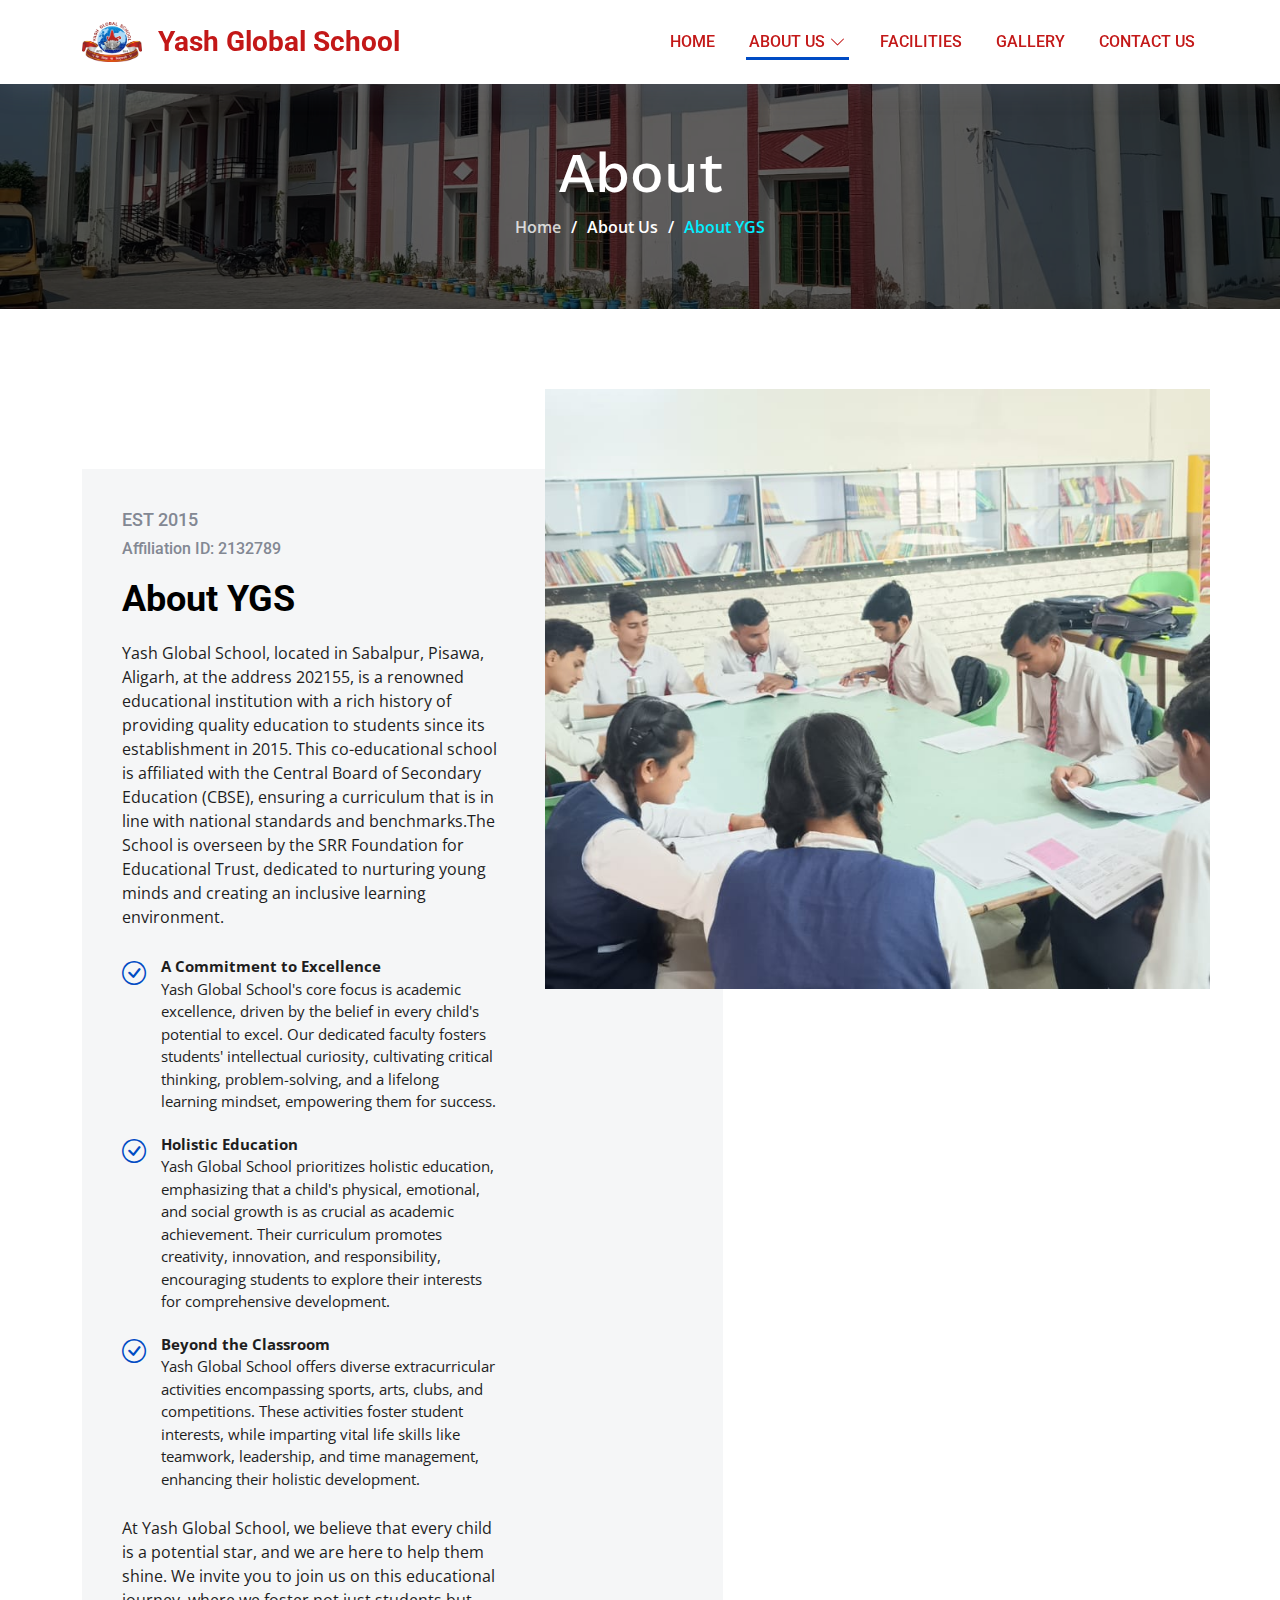
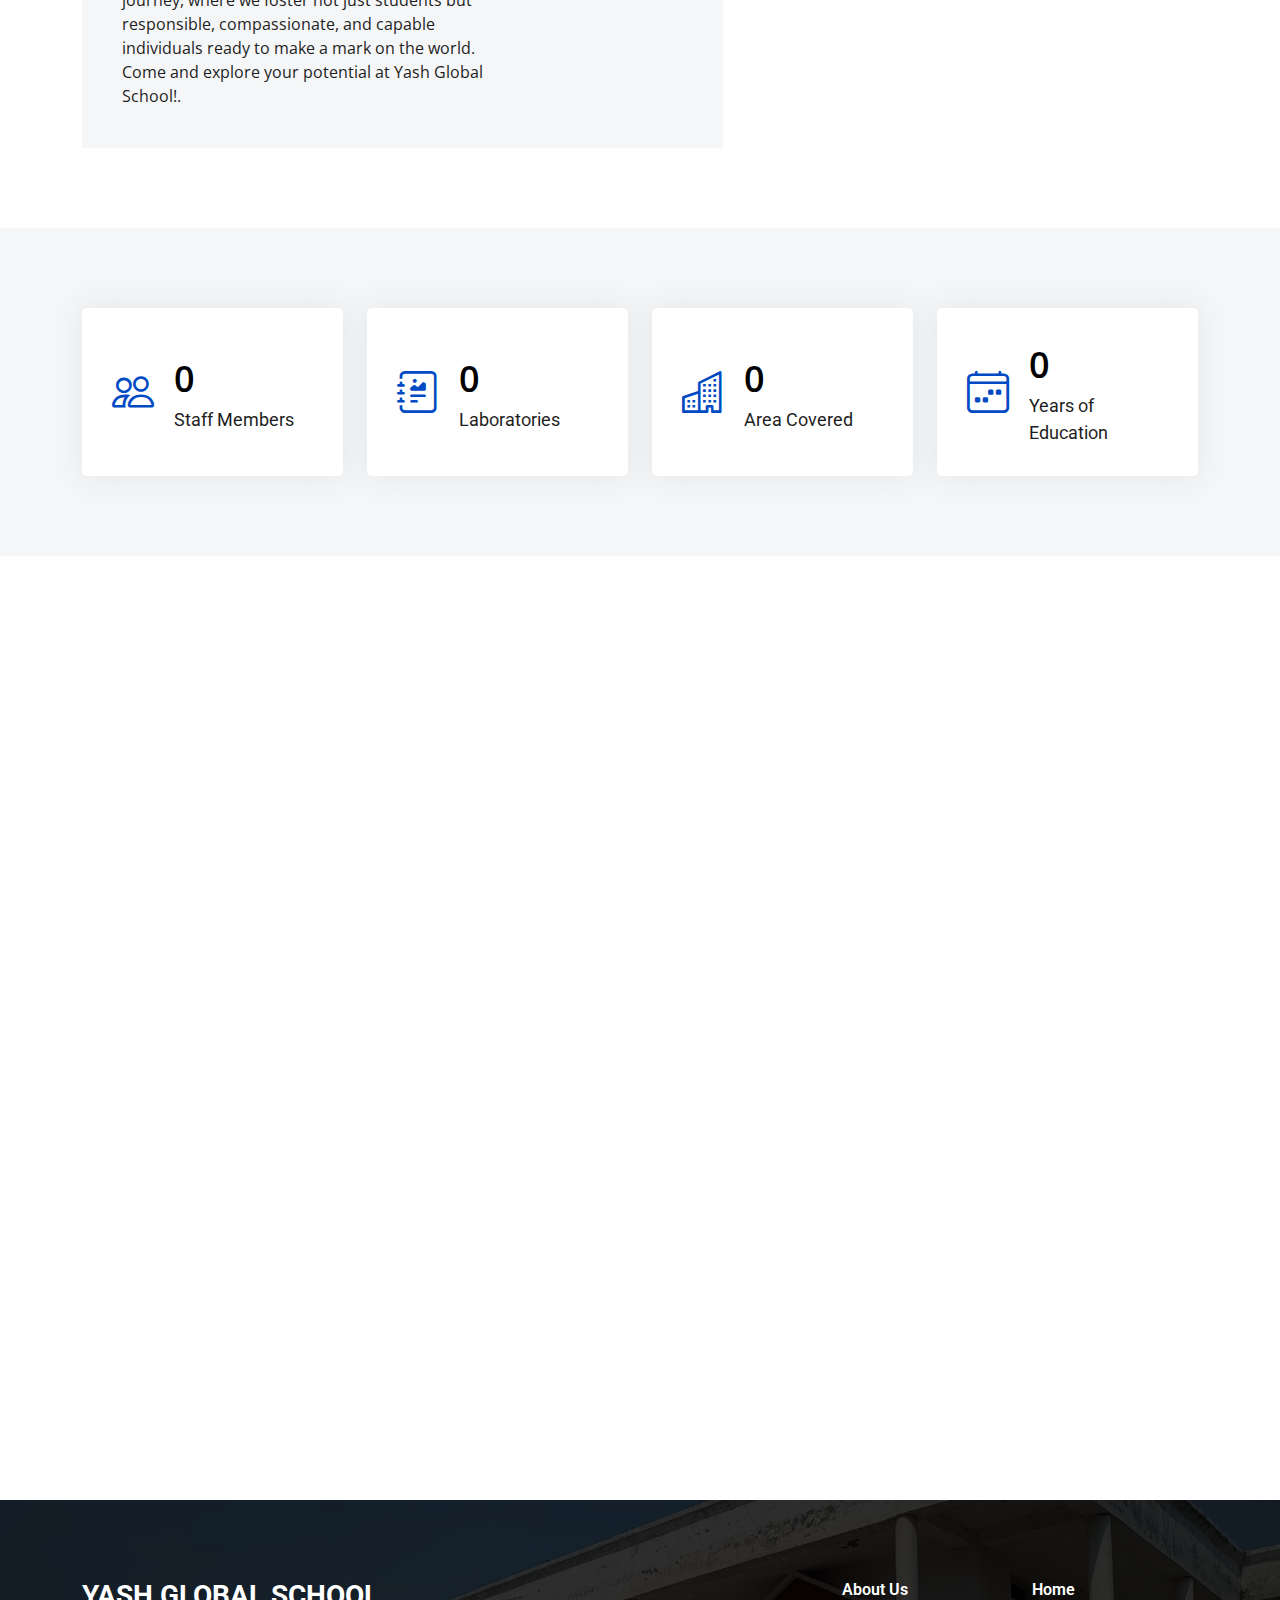
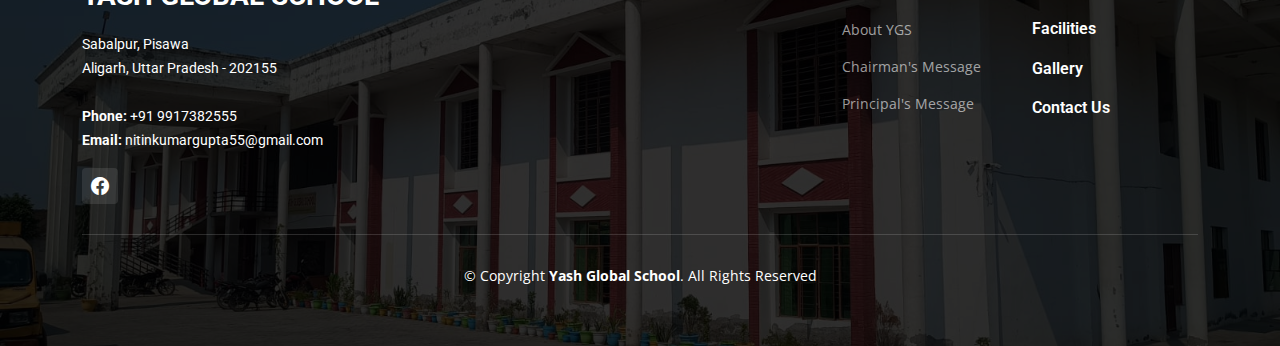
==== about-ygs.html @ ca0df49f "Added" ====
<!DOCTYPE html>
<html lang="en">
<head>
    <meta charset="UTF-8">
    <meta name="viewport" content="width=device-width, initial-scale=1.0, shrink-to-fit=no">
    
    <title>Yash Global School | Aligarh</title>
    
    <link href="ygslogo.jpg" rel="icon">

    <link rel="stylesheet" href="https://cdn.jsdelivr.net/npm/bootstrap@4.0.0/dist/css/bootstrap.min.css" integrity="sha384-Gn5384xqQ1aoWXA+058RXPxPg6fy4IWvTNh0E263XmFcJlSAwiGgFAW/dAiS6JXm" crossorigin="anonymous">

    <link rel="preconnect" href="https://fonts.googleapis.com">
    <link rel="preconnect" href="https://fonts.gstatic.com" crossorigin>
    <link href="https://fonts.googleapis.com/css2?family=Open+Sans:ital,wght@0,300;0,400;0,500;0,600;0,700;1,300;1,400;1,600;1,700&family=Roboto:ital,wght@0,300;0,400;0,500;0,600;0,700;1,300;1,400;1,500;1,600;1,700&family=Work+Sans:ital,wght@0,300;0,400;0,500;0,600;0,700;1,300;1,400;1,500;1,600;1,700&display=swap" rel="stylesheet">

    <!-- Vendor CSS Files -->
    <link href="vendor/bootstrap/css/bootstrap.min.css" rel="stylesheet">
    <link href="vendor/bootstrap-icons/bootstrap-icons.css" rel="stylesheet">
    <link href="vendor/fontawesome-free/css/all.min.css" rel="stylesheet">
    <link href="vendor/aos/aos.css" rel="stylesheet">
    <link href="vendor/glightbox/css/glightbox.min.css" rel="stylesheet">
    <link href="vendor/swiper/swiper-bundle.min.css" rel="stylesheet">

    <link href="main.css" rel="stylesheet">
</head>
<body>
    <header id="header" class="header d-flex align-items-center">
        <div class="container-fluid container-xl d-flex align-items-center justify-content-between">
    
          <a href="index.html" class="logo d-flex align-items-center">
            <img src="ygslogo.jpg" alt="">
            <h1>Yash Global School</h1>
          </a>
    
          <i class="mobile-nav-toggle mobile-nav-show bi bi-list"></i>
          <i class="mobile-nav-toggle mobile-nav-hide d-none bi bi-x"></i>
          <nav id="navbar" class="navbar">
            <ul>
              <li><a href="index.html">Home</a></li>
              <li class="dropdown"><a href="#" class="active"><span>About Us</span> <i class="bi bi-chevron-down dropdown-indicator"></i></a>
                <ul>
                  <li><a href="#">About YGS</a></li>
                  <li class="dropdown"><a href="#"><span>Message</span> <i class="bi bi-chevron-down dropdown-indicator"></i></a>
                    <ul>
                      <li><a href="chairman-message.html">Chairman's Message</a></li>
                      <li><a href="principal-message.html">Principal's Message</a></li>
                    </ul>
                  </li>
                </ul>
              </li>
              <li><a href="facilities.html">Facilities</a></li>
              <!-- <li class="dropdown"><a href="#"><span>Rules</span> <i class="bi bi-chevron-down dropdown-indicator"></i></a>
                <ul>
                    <li><a href="#">Discipline For Students</a></li>
                    <li><a href="#">Uniform</a></li>
                  <li><a href="#">Rules for Faculty</a></li>
                </ul>
              </li> -->
              <li><a href="gallery.html">Gallery</a></li>
              <li><a href="contact-us.html">Contact Us</a></li>
            </ul>
          </nav><!-- .navbar -->
        </div>
      </header><!-- End Header -->

      <main id="main">

        <!-- ======= Breadcrumbs ======= -->
        <div class="breadcrumbs d-flex align-items-center" style="background-image: url('img/YGS-Side-View.jpg');">
          <div class="container position-relative d-flex flex-column align-items-center" data-aos="fade">
    
            <h2>About</h2>
            <ol>
              <li><a href="index.html">Home</a></li>
            <li style="color: #fff">About Us</li>
            <li>About YGS</li>
            </ol>
    
          </div>
        </div><!-- End Breadcrumbs -->
    
        <!-- ======= About Section ======= -->
        <section id="about" class="about">
          <div class="container" data-aos="fade-up">
    
            <div class="row position-relative">
    
              <div class="col-lg-7 about-img" style="background-image: url(img/Group-Study-in-Library.jpg);"></div>
    
              <div class="col-lg-7">
                <h2></h2>
                <div class="our-story">
                  <h4>Est 2015</h4>
                  <h5 >Affiliation ID: 2132789</h5>
                  <h3>About YGS</h3>
                  <p>Yash Global School, located in Sabalpur, Pisawa, Aligarh, at the address 202155, is a renowned educational institution with a rich history of providing quality education to students since its establishment in 2015. This co-educational school is affiliated with the Central Board of Secondary Education (CBSE), ensuring a curriculum that is in line with national standards and benchmarks.The School is overseen by the SRR Foundation for Educational Trust, dedicated to nurturing young minds and creating an inclusive learning environment.</p>
                  <ul>
                    <li><i class="bi bi-check-circle"></i> <span><b>A Commitment to Excellence</b><br>Yash Global School's core focus is academic excellence, driven by the belief in every child's potential to excel. Our dedicated faculty fosters students' intellectual curiosity, cultivating critical thinking, problem-solving, and a lifelong learning mindset, empowering them for success.</span></li>
                    <li><i class="bi bi-check-circle"></i> <span><b>Holistic Education</b><br>Yash Global School prioritizes holistic education, emphasizing that a child's physical, emotional, and social growth is as crucial as academic achievement. Their curriculum promotes creativity, innovation, and responsibility, encouraging students to explore their interests for comprehensive development.</span></li>
                    <li><i class="bi bi-check-circle"></i> <span><b>Beyond the Classroom</b><br>Yash Global School offers diverse extracurricular activities encompassing sports, arts, clubs, and competitions. These activities foster student interests, while imparting vital life skills like teamwork, leadership, and time management, enhancing their holistic development.</span></li>
                  </ul>
                  <p>At Yash Global School, we believe that every child is a potential star, and we are here to help them shine. We invite you to join us on this educational journey, where we foster not just students but responsible, compassionate, and capable individuals ready to make a mark on the world. Come and explore your potential at Yash Global School!.</p>
    
                </div>
              </div>
    
            </div>
    
          </div>
        </section>
        <!-- End About Section -->

        <!-- ======= Stats Counter Section ======= -->
    <section id="stats-counter" class="stats-counter section-bg">
        <div class="container">
  
          <div class="row">
  
            <div class="col-lg-3 col-md-6">
              <div class="stats-item d-flex align-items-center w-100 h-100">
                <i class="bi bi-people color-blue flex-shrink-0"></i>
                <div>
                  <span data-purecounter-start="0" data-purecounter-end="30" data-purecounter-duration="1" class="purecounter"></span>
                  <p>Staff Members</p>
                </div>
              </div>
            </div><!-- End Stats Item -->
  
            <div class="col-lg-3 col-md-6">
              <div class="stats-item d-flex align-items-center w-100 h-100">
                <i class="bi bi-journal-richtext color-orange flex-shrink-0"></i>
                <div>
                  <span data-purecounter-start="0" data-purecounter-end="7" data-purecounter-duration="1" class="purecounter"></span>
                  <p>Laboratories</p>
                </div>
              </div>
            </div><!-- End Stats Item -->
  
            <div class="col-lg-3 col-md-6">
              <div class="stats-item d-flex align-items-center w-100 h-100">
                <i class="bi bi-buildings color-green flex-shrink-0"></i>
                <div>
                  <span data-purecounter-start="0" data-purecounter-end="16120" data-purecounter-duration="1" class="purecounter"></span>
                  <p>Area Covered</p>
                </div>
              </div>
            </div><!-- End Stats Item -->

            <div class="col-lg-3 col-md-6">
                <div class="stats-item d-flex align-items-center w-100 h-100">
                  <i class="bi bi-calendar4-week color-green flex-shrink-0"></i>
                  <div>
                    <span data-purecounter-start="0" data-purecounter-end="8" data-purecounter-duration="1" class="purecounter"></span>
                    <p>Years of Education</p>
                  </div>
                </div>
              </div><!-- End Stats Item -->
          </div>
        </div>
      </section><!-- End Stats Counter Section -->

      <!-- ======= Alt Services Section ======= -->
    <section id="alt-services" class="alt-services">
        <div class="container" data-aos="fade-up">
  
          <div class="row justify-content-around gy-4">
            <div class="col-lg-6 img-bg" style="background-image: url(img/Assembly.jpg);" data-aos="zoom-in" data-aos-delay="100"></div>
  
            <div class="col-lg-5 d-flex flex-column justify-content-center">
              <h3>Nature of the School</h3>
  
              <div class="icon-box d-flex position-relative" data-aos="fade-up" data-aos-delay="100">
                <i class="bi bi-building-check flex-shrink-0"></i>
                <div>
                  <h4>Category of School</h4>
                  <p>A <b>Co-Educational Institution</b>, where students of all genders learn and grow together, fostering a diverse and inclusive learning environment that promotes mutual respect and understanding.</p>
                </div>
              </div><!-- End Icon Box -->

              <div class="icon-box d-flex position-relative" data-aos="fade-up" data-aos-delay="100">
                <i class="bi bi-pencil flex-shrink-0"></i>
                <div>
                  <h4>Medium of Instruction</h4>
                  <p>Our medium of instruction is <b>English</b>, providing a global platform for effective learning and communication.</p>
                </div>
              </div><!-- End Icon Box -->

              <div class="icon-box d-flex position-relative" data-aos="fade-up" data-aos-delay="100">
                <i class="bi bi-bank flex-shrink-0"></i>
                <div>
                  <h4>Type of School</h4>
                  <p>An <b>Unaided/Independent Institution</b>, allowing us the flexibility to provide a well-rounded and quality education while upholding our commitment to academic excellence.</p>
                </div>
              </div><!-- End Icon Box -->

              <div class="icon-box d-flex position-relative" data-aos="fade-up" data-aos-delay="100">
                <i class="bi bi-book flex-shrink-0"></i>
                <div>
                  <h4>Highest Education Level</h4>
                  <p>Caters to students at the <b>Secondary Education Level</b>, offering a comprehensive and enriching learning experience to prepare them for higher academic pursuits and future success.</p>
                </div>
              </div><!-- End Icon Box -->  
            </div>
          </div>
  
        </div>
      </section><!-- End Alt Services Section -->

        <div class="swiper-pagination"></div>
    </main>


    <!-- ======= Footer ======= -->
  <footer id="footer" class="footer">

    <div class="footer-content position-relative">
      <div class="container">
        <div class="row">

          <div class="col-lg-4 col-md-6">
            <div class="footer-info">
              <h3>Yash Global School</h3>
              <p>
                Sabalpur, Pisawa<br>
                Aligarh, Uttar Pradesh - 202155<br><br>
                <strong>Phone:</strong> +91 9917382555<br>
                <strong>Email:</strong> nitinkumargupta55@gmail.com<br>
              </p>
              <div class="social-links d-flex mt-3">
                <!-- <a href="#" class="d-flex align-items-center justify-content-center"><i class="bi bi-twitter"></i></a> -->
                <a href="https://www.facebook.com/yash.global.2015" class="d-flex align-items-center justify-content-center"><i class="bi bi-facebook"></i></a>
                <!-- <a href="#" class="d-flex align-items-center justify-content-center"><i class="bi bi-instagram"></i></a> -->
                <!-- <a href="#" class="d-flex align-items-center justify-content-center"><i class="bi bi-linkedin"></i></a> -->
              </div>
            </div>
          </div><!-- End footer info column-->

          <div class="col-lg-2 col-md-3 footer-links">
          </div><!-- End footer links column-->

          <div class="col-lg-2 col-md-3 footer-links">
          </div><!-- End footer links column-->

          <div class="col-lg-2 col-md-3 footer-links">
            <h4>About Us</h4>
            <ul>
              <li><a href="about-ygs.html">About YGS</a></li>
              <li><a href="chairman-message.html">Chairman's Message</a></li>
              <li><a href="principal-message.html">Principal's Message</a></li>
            </ul>
          </div><!-- End footer links column-->

          <div class="col-lg-2 col-md-3 footer-links">
            <h4><a href="index.html" style="color: white;">Home</a></h4>
            <h4><a href="facilities.html" style="color: white;">Facilities</a></h4>
            <h4><a href="gallery.html" style="color: white;">Gallery</a></h4>
            <h4><a href="contact-us.html" style="color: white;">Contact Us</a></h4>
          </div><!-- End footer links column-->

        </div>
      </div>
    </div>

    <div class="footer-legal text-center position-relative">
      <div class="container">
        <div class="copyright">
          &copy; Copyright <strong><span>Yash Global School</span></strong>. All Rights Reserved
        </div>
      </div>
    </div>

  </footer>
  <!-- End Footer -->



  <a href="#" class="scroll-top d-flex align-items-center justify-content-center"><i class="bi bi-arrow-up-short"></i></a>

  <div id="preloader"></div>

  <!-- Vendor JS Files -->
  <script src="vendor/bootstrap/js/bootstrap.bundle.min.js"></script>
  <script src="vendor/aos/aos.js"></script>
  <script src="vendor/glightbox/js/glightbox.min.js"></script>
  <script src="vendor/isotope-layout/isotope.pkgd.min.js"></script>
  <script src="vendor/swiper/swiper-bundle.min.js"></script>
  <script src="vendor/purecounter/purecounter_vanilla.js"></script>
  <script src="vendor/php-email-form/validate.js"></script>

    <script src="main.js"></script>
    <script src="gallery.js"></script>


    <script src="https://code.jquery.com/jquery-3.2.1.slim.min.js" integrity="sha384-KJ3o2DKtIkvYIK3UENzmM7KCkRr/rE9/Qpg6aAZGJwFDMVNA/GpGFF93hXpG5KkN" crossorigin="anonymous"></script>
    <script src="https://cdn.jsdelivr.net/npm/popper.js@1.12.9/dist/umd/popper.min.js" integrity="sha384-ApNbgh9B+Y1QKtv3Rn7W3mgPxhU9K/ScQsAP7hUibX39j7fakFPskvXusvfa0b4Q" crossorigin="anonymous"></script>
    <script src="https://cdn.jsdelivr.net/npm/bootstrap@4.0.0/dist/js/bootstrap.min.js" integrity="sha384-JZR6Spejh4U02d8jOt6vLEHfe/JQGiRRSQQxSfFWpi1MquVdAyjUar5+76PVCmYl" crossorigin="anonymous"></script>

</body>
</html>
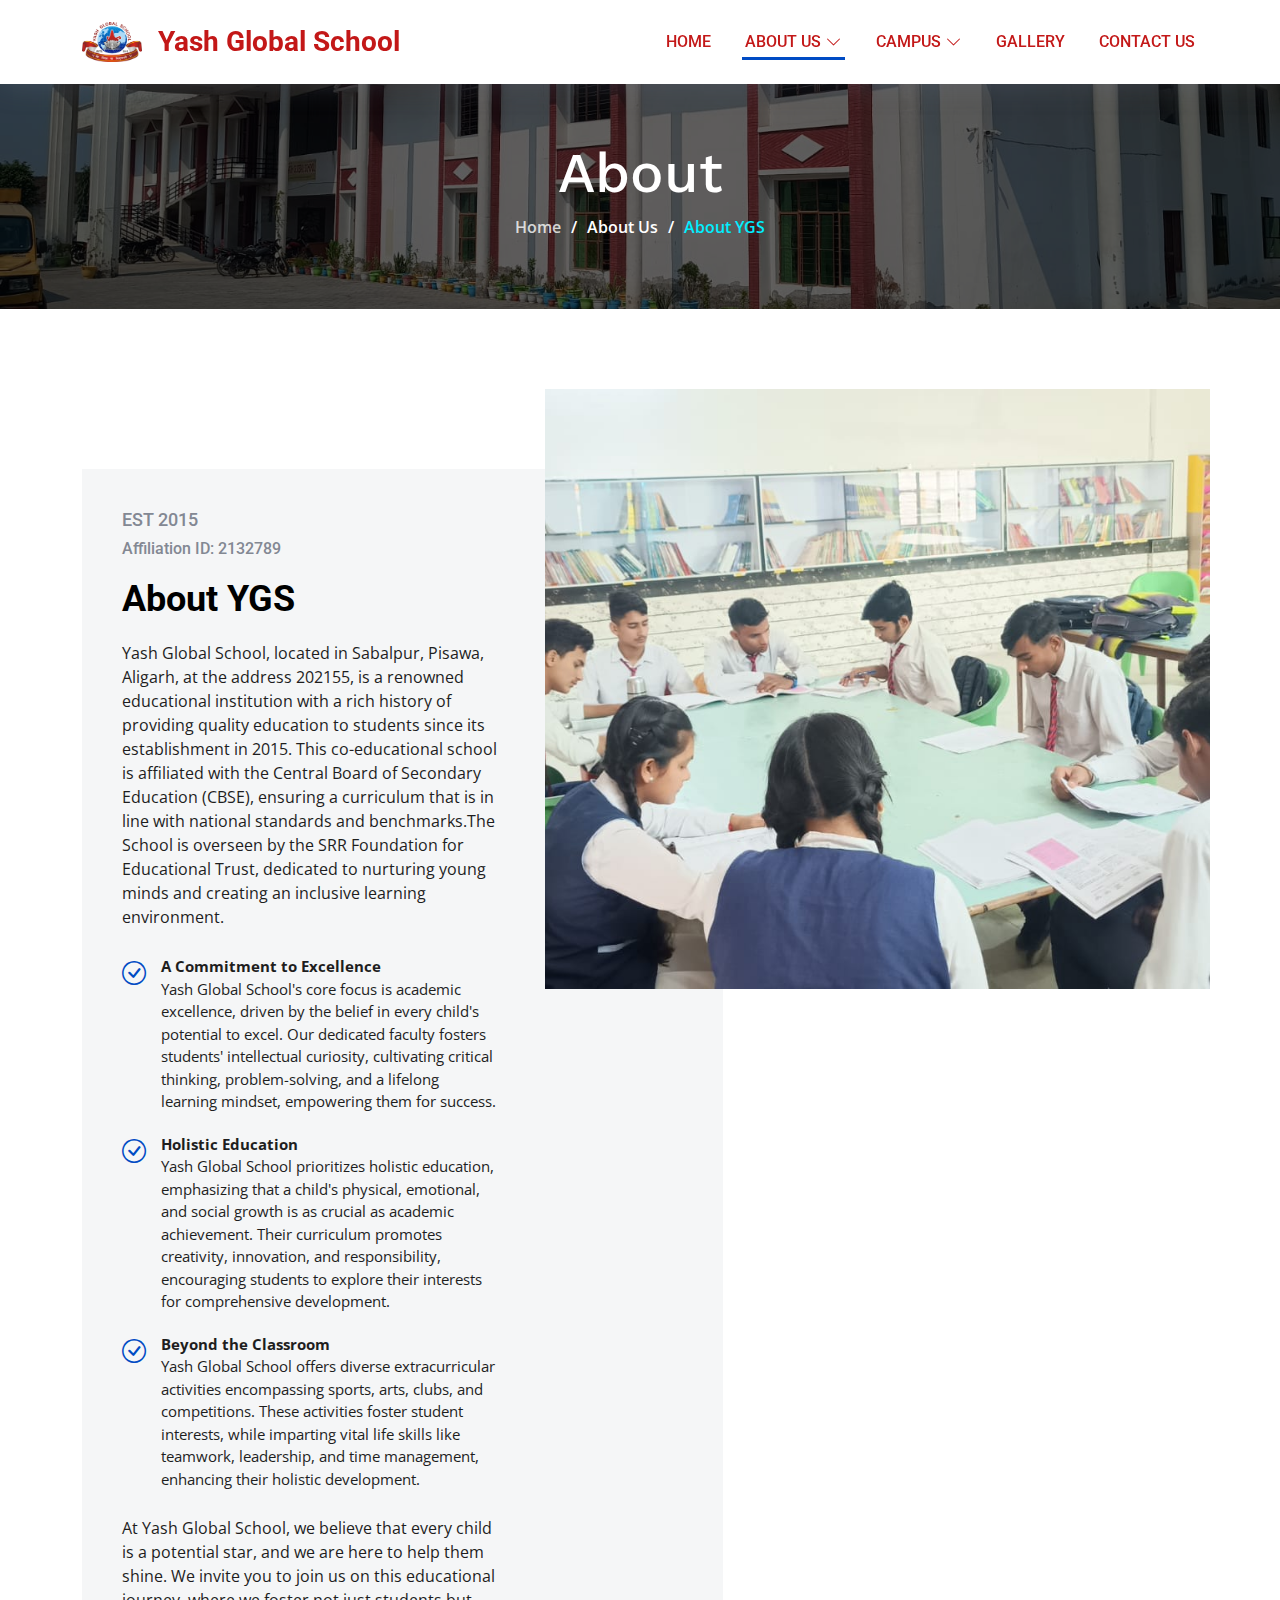
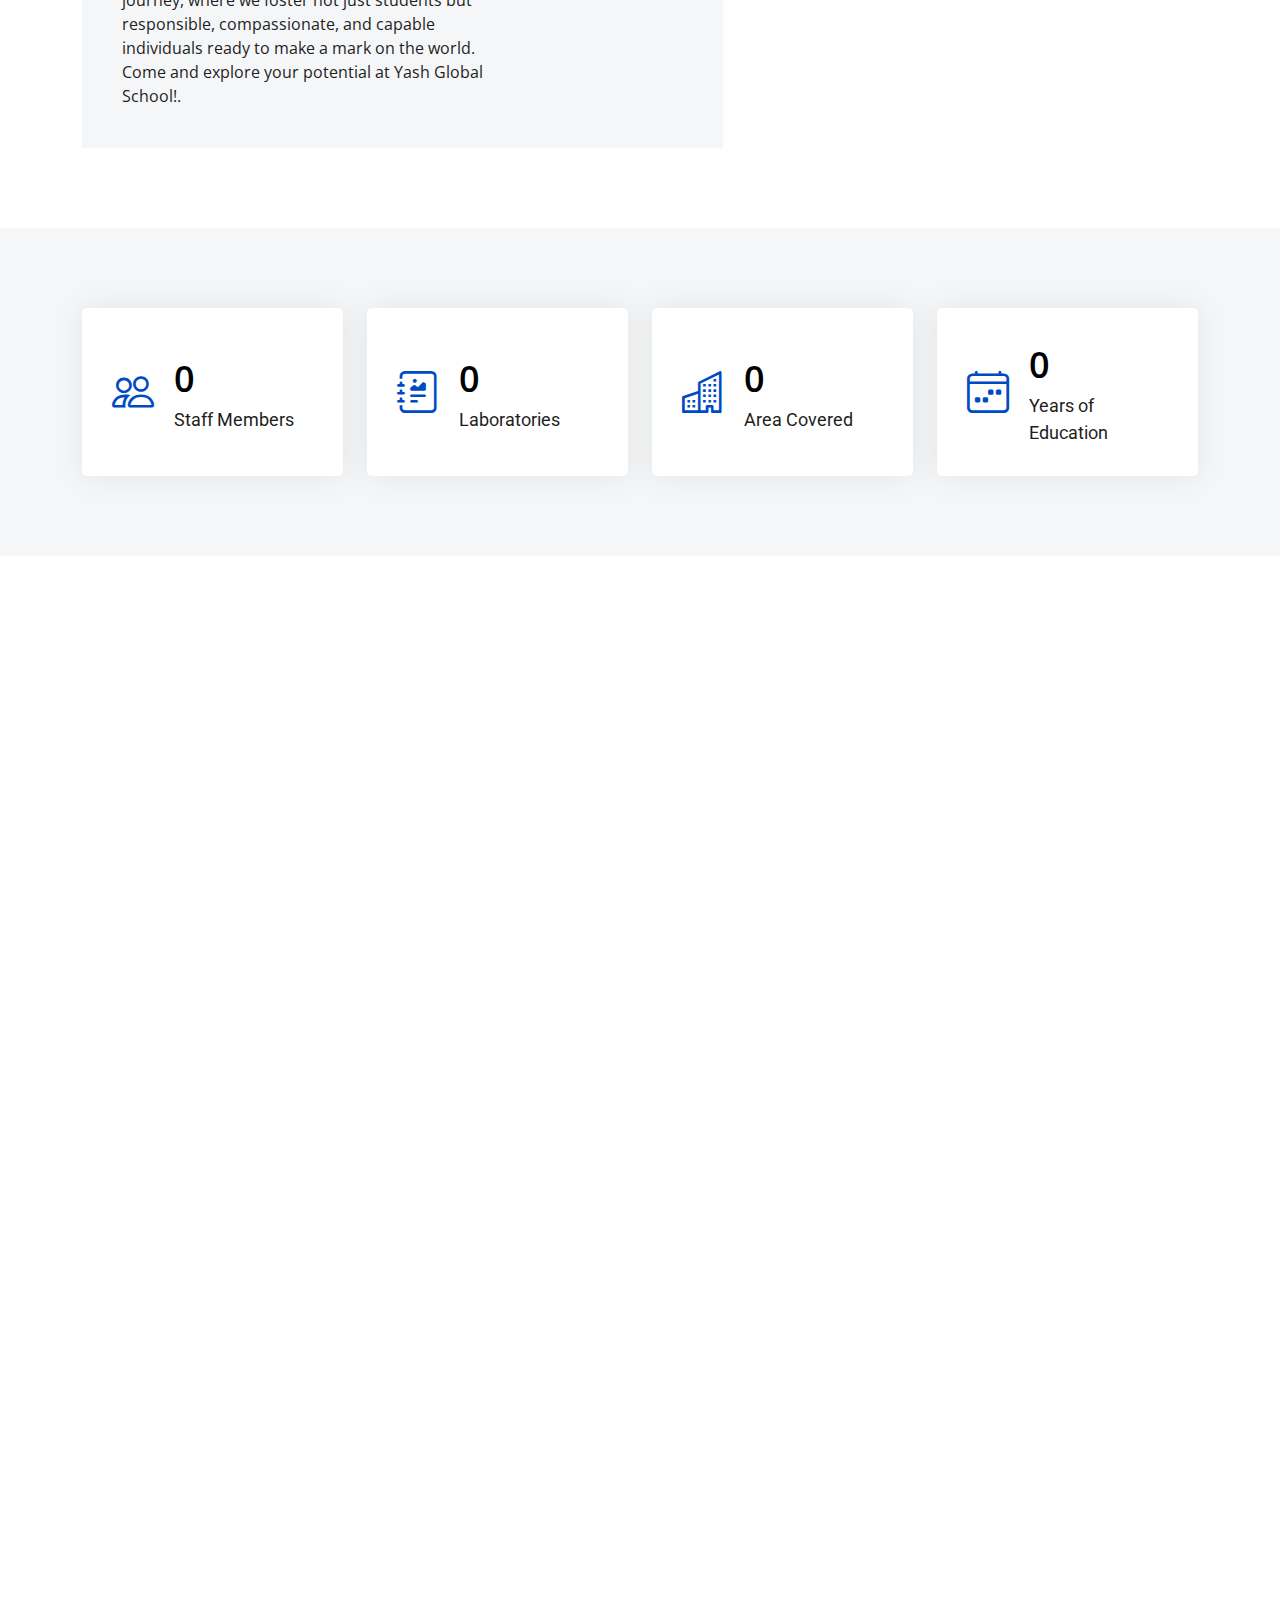
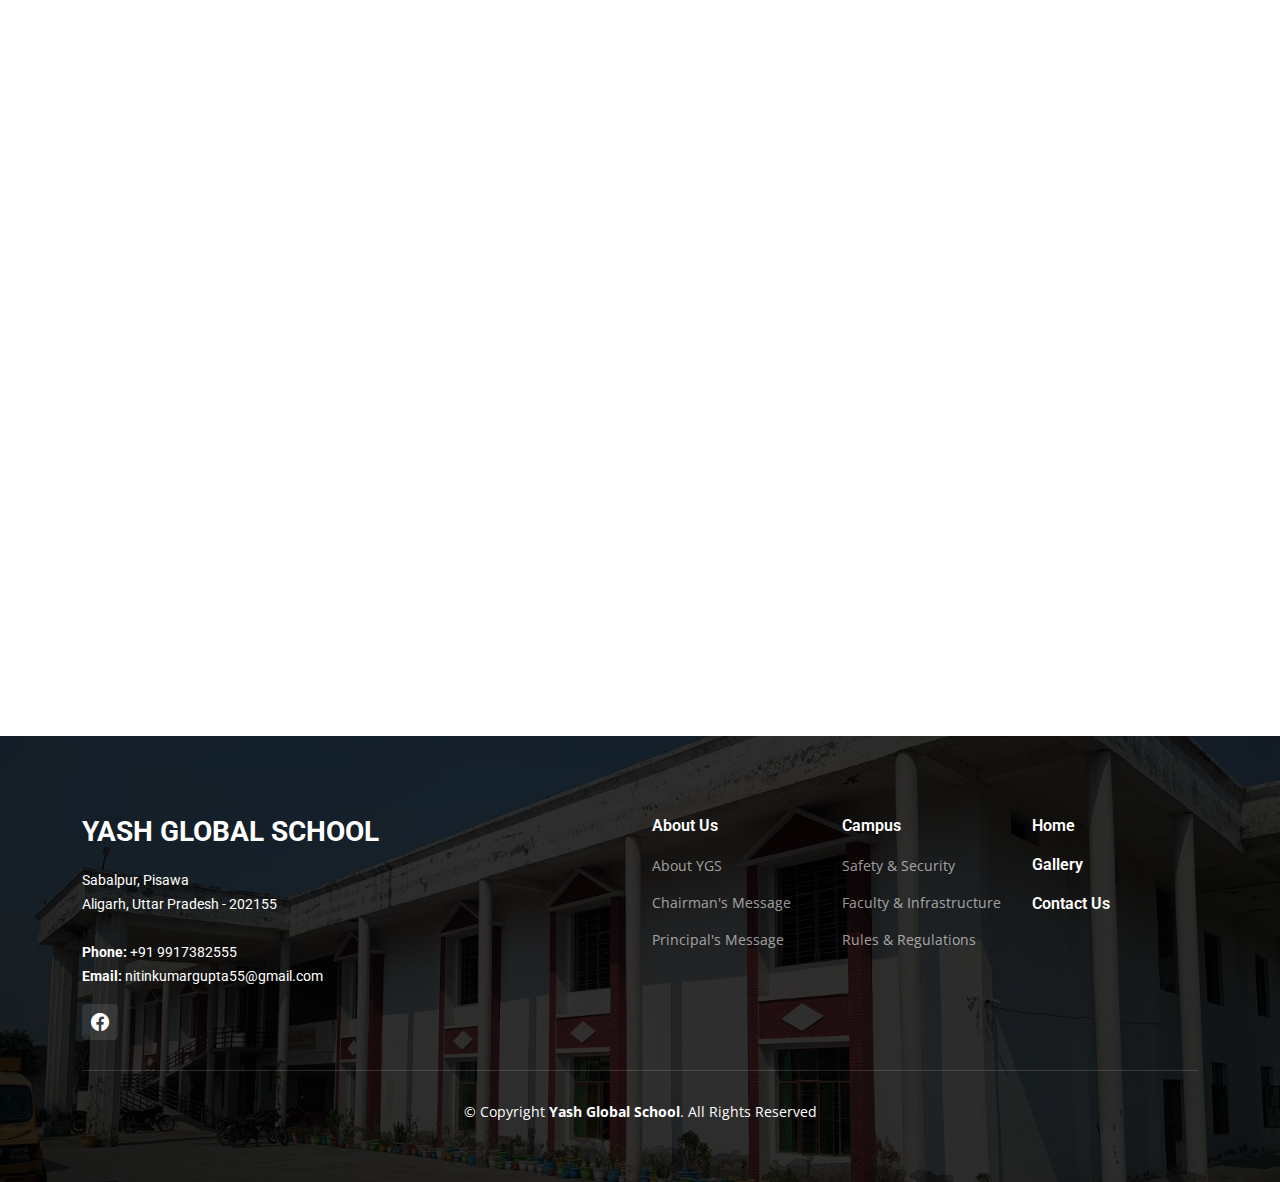
==== commit ceec366e: "Added" ====
--- a/about-ygs.html
+++ b/about-ygs.html
@@ -40,16 +40,18 @@
               <li><a href="index.html">Home</a></li>
               <li class="dropdown"><a href="#" class="active"><span>About Us</span> <i class="bi bi-chevron-down dropdown-indicator"></i></a>
                 <ul>
-                  <li><a href="#">About YGS</a></li>
-                  <li class="dropdown"><a href="#"><span>Message</span> <i class="bi bi-chevron-down dropdown-indicator"></i></a>
-                    <ul>
-                      <li><a href="chairman-message.html">Chairman's Message</a></li>
-                      <li><a href="principal-message.html">Principal's Message</a></li>
-                    </ul>
-                  </li>
+                  <li><a href="about-ygs.html">About YGS</a></li>
+                  <li><a href="chairman-message.html">Chairman's Message</a></li>
+                  <li><a href="principal-message.html">Principal's Message</a></li>
                 </ul>
               </li>
-              <li><a href="facilities.html">Facilities</a></li>
+              <li class="dropdown"><a href="#"><span>Campus</span> <i class="bi bi-chevron-down dropdown-indicator"></i></a>
+                <ul>
+                  <li><a href="safety&security.html">Safety & Security</a></li>
+                  <li><a href="faculty&infrastrucutre.html">Faculty & Infrastructure</a></li>
+                  <li><a href="rules&regulations.html">Rules & Regulations</a></li>
+                </ul>
+              </li>
               <!-- <li class="dropdown"><a href="#"><span>Rules</span> <i class="bi bi-chevron-down dropdown-indicator"></i></a>
                 <ul>
                     <li><a href="#">Discipline For Students</a></li>
@@ -63,7 +65,7 @@
           </nav><!-- .navbar -->
         </div>
       </header><!-- End Header -->
-
+      
       <main id="main">
 
         <!-- ======= Breadcrumbs ======= -->
@@ -206,6 +208,143 @@
   
         </div>
       </section><!-- End Alt Services Section -->
+
+
+      <!-- ======= Frequently Asked Questions Section ======= -->
+    <section id="faq" class="faq">
+      <div class="container" data-aos="fade-up">
+
+        <div class="section-header">
+          <span>Frequently Asked Questions</span>
+          <h2>Frequently Asked Questions</h2>
+
+        </div>
+
+        <div class="row justify-content-center" data-aos="fade-up" data-aos-delay="200">
+          <div class="col-lg-10">
+
+            <div class="accordion accordion-flush" id="faqlist">
+
+              <div class="accordion-item">
+                <h3 class="accordion-header">
+                  <button class="accordion-button collapsed" type="button" data-bs-toggle="collapse" data-bs-target="#faq-content-1">
+                    <i class="bi bi-question-circle question-icon"></i>
+                    Which board is this school affiliated to?
+                  </button>
+                </h3>
+                <div id="faq-content-1" class="accordion-collapse collapse" data-bs-parent="#faqlist">
+                  <div class="accordion-body">
+                    The School is affiliated to CBSE Board. However, almost every school is affiliated to atleast one board of education.
+                  </div>
+                </div>
+              </div><!-- # Faq item-->
+
+              <div class="accordion-item">
+                <h3 class="accordion-header">
+                  <button class="accordion-button collapsed" type="button" data-bs-toggle="collapse" data-bs-target="#faq-content-2">
+                    <i class="bi bi-question-circle question-icon"></i>
+                    What facilities does school provide?
+                  </button>
+                </h3>
+                <div id="faq-content-2" class="accordion-collapse collapse" data-bs-parent="#faqlist">
+                  <div class="accordion-body">
+                    Firstly, the school provide all basic facilities each student like classrooms, balckboards, labs and drinking water. Indoor and outdoor sports are provided by school.
+                  </div>
+                </div>
+              </div><!-- # Faq item-->
+
+              <div class="accordion-item">
+                <h3 class="accordion-header">
+                  <button class="accordion-button collapsed" type="button" data-bs-toggle="collapse" data-bs-target="#faq-content-3">
+                    <i class="bi bi-question-circle question-icon"></i>
+                    Is this school co-educational?
+                  </button>
+                </h3>
+                <div id="faq-content-3" class="accordion-collapse collapse" data-bs-parent="#faqlist">
+                  <div class="accordion-body">
+                    Yes, The School is co-educational. This school offers education irrespective of the student’s gender.
+                  </div>
+                </div>
+              </div><!-- # Faq item-->
+
+              <div class="accordion-item">
+                <h3 class="accordion-header">
+                  <button class="accordion-button collapsed" type="button" data-bs-toggle="collapse" data-bs-target="#faq-content-4">
+                    <i class="bi bi-question-circle question-icon"></i>
+                    What is average strength of classroom?
+                  </button>
+                </h3>
+                <div id="faq-content-4" class="accordion-collapse collapse" data-bs-parent="#faqlist">
+                  <div class="accordion-body">
+                    <i class="bi bi-question-circle question-icon"></i>
+                    The average students per classroom is 1:40. However, teachers and staff are well trained and knowledgeable.
+                  </div>
+                </div>
+              </div><!-- # Faq item-->
+
+              <div class="accordion-item">
+                <h3 class="accordion-header">
+                  <button class="accordion-button collapsed" type="button" data-bs-toggle="collapse" data-bs-target="#faq-content-5">
+                    <i class="bi bi-question-circle question-icon"></i>
+                    Does this school have transport facilities?
+                  </button>
+                </h3>
+                <div id="faq-content-5" class="accordion-collapse collapse" data-bs-parent="#faqlist">
+                  <div class="accordion-body">
+                    Yes, the school does have transport facility.
+                  </div>
+                </div>
+              </div><!-- # Faq item-->
+
+              <div class="accordion-item">
+                <h3 class="accordion-header">
+                  <button class="accordion-button collapsed" type="button" data-bs-toggle="collapse" data-bs-target="#faq-content-6">
+                    <i class="bi bi-question-circle question-icon"></i>
+                    Does the school have boarding facility?
+                  </button>
+                </h3>
+                <div id="faq-content-6" class="accordion-collapse collapse" data-bs-parent="#faqlist">
+                  <div class="accordion-body">
+                    The school does not have boarding.
+                  </div>
+                </div>
+              </div><!-- # Faq item-->
+
+              <div class="accordion-item">
+                <h3 class="accordion-header">
+                  <button class="accordion-button collapsed" type="button" data-bs-toggle="collapse" data-bs-target="#faq-content-7">
+                    <i class="bi bi-question-circle question-icon"></i>
+                    What is home work policy?
+                  </button>
+                </h3>
+                <div id="faq-content-7" class="accordion-collapse collapse" data-bs-parent="#faqlist">
+                  <div class="accordion-body">
+                    The school does not believe in burdening the child yet some amount of home work is assigned in 2-3 subjects everyday which a child himself/herself can attempt.
+                  </div>
+                </div>
+              </div><!-- # Faq item-->
+
+              <div class="accordion-item">
+                <h3 class="accordion-header">
+                  <button class="accordion-button collapsed" type="button" data-bs-toggle="collapse" data-bs-target="#faq-content-8">
+                    <i class="bi bi-question-circle question-icon"></i>
+                    Does the school hold PTM on regular basis?
+                  </button>
+                </h3>
+                <div id="faq-content-8" class="accordion-collapse collapse" data-bs-parent="#faqlist">
+                  <div class="accordion-body">
+                    Yes, the school and parents together can only support the child to grow in a desired way. Hence it holds PTMs regularly and welcome parent’s suggestions.
+                  </div>
+                </div>
+              </div><!-- # Faq item-->
+
+            </div>
+
+          </div>
+        </div>
+
+      </div>
+    </section><!-- End Frequently Asked Questions Section -->
 
         <div class="swiper-pagination"></div>
     </main>
@@ -240,9 +379,6 @@
           </div><!-- End footer links column-->
 
           <div class="col-lg-2 col-md-3 footer-links">
-          </div><!-- End footer links column-->
-
-          <div class="col-lg-2 col-md-3 footer-links">
             <h4>About Us</h4>
             <ul>
               <li><a href="about-ygs.html">About YGS</a></li>
@@ -252,8 +388,17 @@
           </div><!-- End footer links column-->
 
           <div class="col-lg-2 col-md-3 footer-links">
+            <h4>Campus</h4>
+            <ul>
+              <li><a href="safety&security.html">Safety & Security</Sect></a></li>
+              <li><a href="faculty&infrastrucutre.html">Faculty & Infrastructure</a></li>
+              <li><a href="rules&regulations.html">Rules & Regulations</a></li>
+            </ul>
+          </div><!-- End footer links column-->
+
+
+          <div class="col-lg-2 col-md-3 footer-links">
             <h4><a href="index.html" style="color: white;">Home</a></h4>
-            <h4><a href="facilities.html" style="color: white;">Facilities</a></h4>
             <h4><a href="gallery.html" style="color: white;">Gallery</a></h4>
             <h4><a href="contact-us.html" style="color: white;">Contact Us</a></h4>
           </div><!-- End footer links column-->
--- a/main.css
+++ b/main.css
@@ -42,6 +42,77 @@
 h6 {
     font-family: var(--font-primary);
 }
+
+/*--------------------------------------------------------------
+# Sections & Section Header
+--------------------------------------------------------------*/
+section {
+  padding: 80px 0;
+  overflow: hidden;
+}
+
+.section-header {
+  text-align: center;
+  padding: 30px 0;
+  position: relative;
+}
+
+.section-header h2 {
+  font-size: 36px;
+  font-weight: 700;
+  text-transform: uppercase;
+  padding-bottom: 0;
+  color: var(--color-default);
+  position: relative;
+  z-index: 2;
+  margin-bottom: 20px;
+  padding-bottom: 20px;
+  position: relative;
+}
+
+.section-header h2:after {
+  content: "";
+  position: absolute;
+  display: block;
+  width: 120px;
+  height: 3px;
+  background: var(--color-primary);
+  left: 0;
+  right: 0;
+  bottom: 0;
+  margin: auto;
+}
+
+.section-header span {
+  position: absolute;
+  top: 46px;
+  color: rgb(0, 75, 196, 0.1);
+  left: 0;
+  right: 0;
+  z-index: 1;
+  font-weight: 700;
+  font-size: 56px;
+  text-transform: uppercase;
+  line-height: 0;
+}
+
+.section-header p {
+  position: relative;
+  z-index: 2;
+}
+
+@media (max-width: 640px) {
+  .section-header h2 {
+    font-size: 28px;
+    margin-bottom: 15px;
+  }
+
+  .section-header span {
+    font-size: 38px;
+  }
+}
+
+
 
 /*--------------------------------------------------------------
 # Breadcrumbs
@@ -365,6 +436,10 @@
     filter:invert(1);
   }
 
+   .header .logo h1{
+        font-size: 20px;
+    }
+
   .navbar {
     position: fixed;
     top: 0;
@@ -482,7 +557,7 @@
   .hero .carousel {
     width: 100%;
     min-height: 100vh;
-    padding: 80px 0;
+    padding: 100px 0;
     margin: 0;
     position: relative;
   }
@@ -625,7 +700,7 @@
   Get Started Section
   --------------------------------------------------- */
   .get-started .content {
-    padding: 100px 30px 100px 0;
+    padding: 80px 30px 80px 0;
   }
   
   .get-started .content h3 {
@@ -653,9 +728,28 @@
   }
   
   .get-started .img-fluid {
-    padding: 100px 0;
+    padding:0;
+    margin-bottom: 80px;
     object-fit: cover;
     height: 100%;
+  }
+
+  .get-started ul {
+    list-style: none;
+    padding: 0;
+    font-size: 15px;
+  }
+  
+  .get-started ul li {
+    padding: 10px 0;
+    display: flex;
+    align-items: top;
+  }
+  
+  .get-started ul i {
+    font-size: 24px;
+    margin-right: 15px;
+    color: var(--color-primary);
   }
 
   @media (max-width: 575px) {
@@ -832,7 +926,7 @@
   margin: 0;
 }
 
-.section-header h2{
+/* .section-header h2{
     font-size: 32px;
     font-weight: 700;
     position: relative;
@@ -843,6 +937,22 @@
 
 .section-header h2:before {
   margin: 0 15px 10px 0;
+} */
+
+/* .section-header h2:before, .section-header h2:after {
+  content: "";
+  width: 50px;
+  height: 4px;
+  background: var(--color-primary);
+  display: inline;
+} */
+/* 
+*, ::after, ::before {
+  box-sizing: border-box;
+}
+
+.section-header h2:after {
+  margin: 0 0 10px 15px;
 }
 
 .section-header h2:before, .section-header h2:after {
@@ -851,23 +961,7 @@
   height: 4px;
   background: var(--color-primary);
   display: inline-block;
-}
-
-*, ::after, ::before {
-  box-sizing: border-box;
-}
-
-.section-header h2:after {
-  margin: 0 0 10px 15px;
-}
-
-.section-header h2:before, .section-header h2:after {
-  content: "";
-  width: 50px;
-  height: 4px;
-  background: var(--color-primary);
-  display: inline-block;
-}
+} */
 
 
 /*--------------------------------------------------------------
@@ -1320,7 +1414,7 @@
 /* ----------------------------------
 Facilities Section 
 ------------------------------------*/
-.services .service-item {
+/* .services .service-item {
   padding: 40px;
   background: #fff;
   height: 100%;
@@ -1381,4 +1475,141 @@
 
 .services .service-item:hover h3 {
   border-color: var(--color-primary);
-}
+} */
+
+
+/* Services Section - Home Page
+------------------------------*/
+.services .service-item {
+  position: relative;
+  padding-top: 20px;
+}
+
+.services .service-item:before {
+  content: "";
+  position: absolute;
+  top: 0;
+  left: 0;
+  right: 0;
+  height: 2px;
+  background: var(--color-default);
+}
+
+.services .service-item::after {
+  content: "";
+  position: absolute;
+  top: 0;
+  left: 0;
+  width: 50px;
+  height: 2px;
+  background: var(--color-primary);
+  border-right: 12px solid #fff;
+}
+
+.services .service-item .icon {
+  width: 48px;
+  height: 48px;
+  position: relative;
+  margin-right: 30px;
+  line-height: 0;
+}
+
+.services .service-item .icon i {
+  color: var(--color-default);
+  font-size: 56px;
+  transition: ease-in-out 0.3s;
+  z-index: 2;
+  position: relative;
+}
+
+.services .service-item .icon:before {
+  position: absolute;
+  content: "";
+  height: 30px;
+  width: 30px;
+  background: rgb(0, 75, 196, 0.3);
+  border-radius: 50px;
+  z-index: 1;
+  bottom: -15px;
+  right: -15px;
+  transition: 0.3s;
+}
+
+.services .service-item .title {
+  font-weight: 700;
+  margin-bottom: 15px;
+  font-size: 18px;
+}
+
+.services .service-item .title a {
+  color: var(--color-secondary);
+}
+
+.services .service-item .title a:hover {
+  color: var(--color-primary);
+}
+
+.services .service-item .description {
+  line-height: 24px;
+  font-size: 14px;
+}
+
+
+
+/*--------------------------------------------------------------
+# Frequently Asked Questions Section
+--------------------------------------------------------------*/
+.faq {
+  padding-top: 80px;
+}
+
+.faq .accordion-item {
+  border: 0;
+  margin-bottom: 10px;
+}
+
+.faq .accordion-collapse {
+  border: 0;
+}
+
+.faq .accordion-button {
+  padding: 15px 30px 20px 60px;
+  font-weight: 600;
+  border: 0;
+  font-size: 18px;
+  color: var(--color-default);
+  text-align: left;
+  background: rgba(14, 29, 52, 0.03);
+  border-radius: 5px;
+}
+
+.faq .accordion-button:focus {
+  box-shadow: none;
+}
+
+.faq .accordion-button:not(.collapsed) {
+  color: var(--color-primary);
+  border-bottom: 0;
+  box-shadow: none;
+}
+
+.faq .question-icon {
+  position: absolute;
+  top: 14px;
+  left: 25px;
+  font-size: 20px;
+  color: var(--color-primary);
+}
+
+.faq .accordion-button:after {
+  position: absolute;
+  right: 15px;
+  top: 15px;
+}
+
+.faq .accordion-body {
+  padding: 0 30px 25px 60px;
+  border: 0;
+  background: rgba(14, 29, 52, 0.03);
+  border-radius: 5px;
+}
